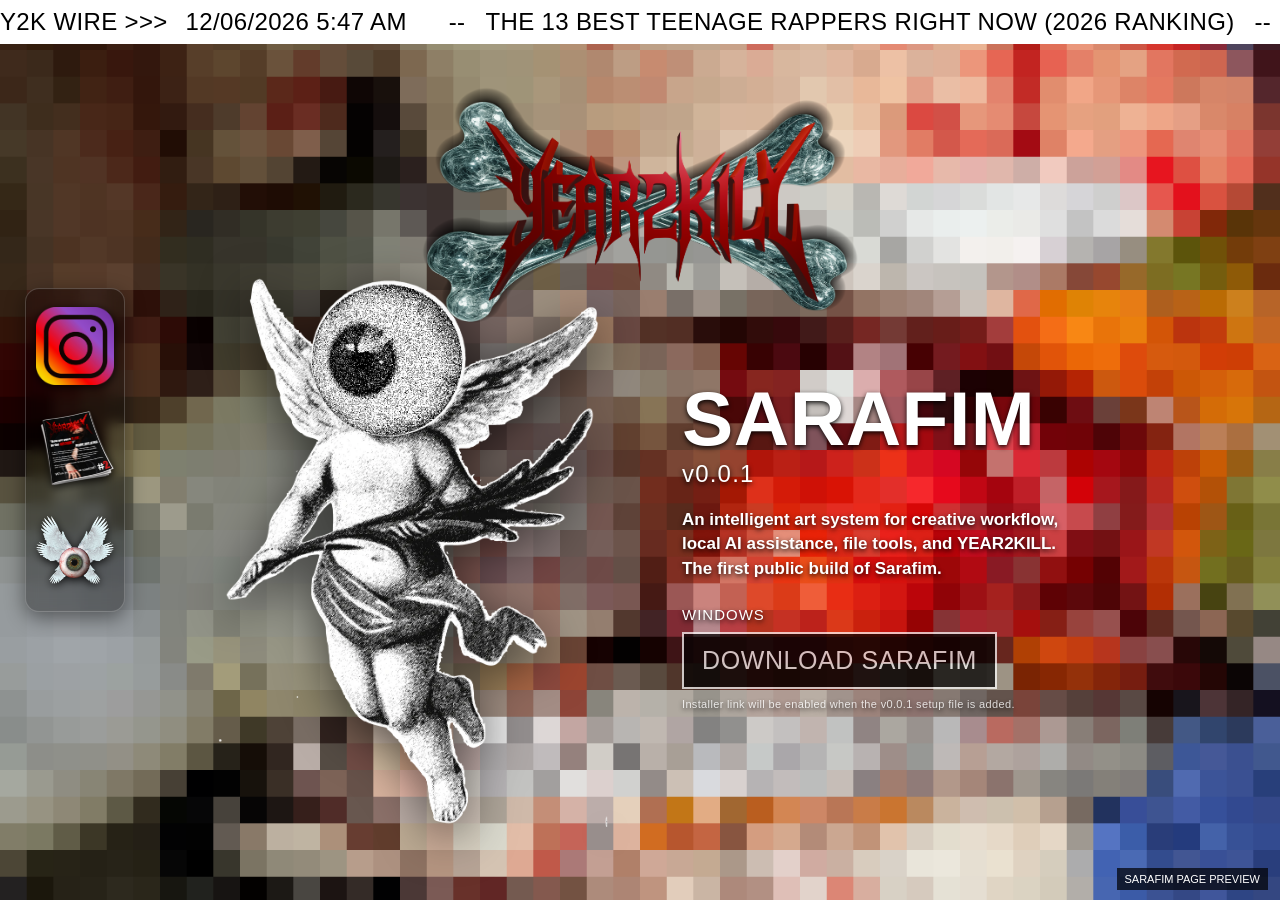
==== sarafim-preview.html @ e89e18f2 "Add Sarafim v0.0.1 installer page preview" ====
<!DOCTYPE html>
<html lang="en">
<head>
<meta charset="UTF-8">
<meta name="viewport" content="width=device-width,initial-scale=1,viewport-fit=cover">
<title>SARAFIM — v0.0.1 Preview</title>
<link rel="icon" type="image/png" href="Y2K2.png">
<style>
*{box-sizing:border-box}html,body{margin:0;min-height:100%;font-family:Arial,Helvetica,sans-serif}body{background:url("Gore.png") no-repeat center center fixed;background-size:cover;min-height:100dvh;overflow:hidden}.y2k-wire{position:fixed;top:0;left:0;width:100%;height:44px;background:#fff;overflow:hidden;white-space:nowrap;z-index:50}.wire-track{height:100%;display:flex;align-items:center;width:max-content;will-change:transform;animation:wire-scroll 60s linear infinite}.wire-copy{display:inline-flex;align-items:center;flex-shrink:0}.wire-brand,.wire-time,.wire-story,.wire-separator{font-family:Impact,Haettenschweiler,"Arial Narrow Bold",sans-serif;font-size:24px;line-height:44px;color:#000;text-transform:uppercase;letter-spacing:.35px}.wire-brand{margin-right:18px}.wire-time{margin-right:22px}.wire-story{color:#000;text-decoration:none}.wire-story:hover{text-decoration:underline}.wire-separator{margin:0 20px}@keyframes wire-scroll{from{transform:translateX(-50%)}to{transform:translateX(0)}}.y2k-wire:hover .wire-track{animation-play-state:paused}@keyframes float{0%,100%{transform:translateY(0)}50%{transform:translateY(-15px)}}.logo{width:520px;max-width:80vw;height:auto;animation:float 3s ease-in-out infinite;display:block;margin:0 auto}.logo-wrap{position:fixed;top:72px;left:50%;transform:translateX(-50%);z-index:5}.sidebar{position:fixed;left:25px;top:50%;transform:translateY(-50%);width:100px;padding:18px 10px;background:rgba(0,0,0,.35);backdrop-filter:blur(6px);-webkit-backdrop-filter:blur(6px);border:1px solid rgba(255,255,255,.20);border-radius:14px;box-shadow:0 6px 20px rgba(0,0,0,.45);z-index:20}.nav{display:flex;flex-direction:column;align-items:center;gap:20px}.nav img{width:78px;height:78px;object-fit:contain;filter:drop-shadow(0 2px 4px rgba(0,0,0,.85))}.sarafim-stage{min-height:100dvh;padding:240px 120px 45px 150px;display:flex;align-items:center;justify-content:center}.sarafim-content{display:flex;align-items:center;justify-content:center;gap:54px;width:min(1050px,78vw)}.sarafim-art{width:min(430px,37vw);max-height:62vh;object-fit:contain;display:block;filter:drop-shadow(0 12px 24px rgba(0,0,0,.6))}.sarafim-copy{width:min(430px,38vw);color:#fff;text-shadow:0 2px 5px rgba(0,0,0,.9)}.sarafim-copy h1{font-family:Impact,Haettenschweiler,"Arial Narrow Bold",sans-serif;font-size:clamp(54px,6vw,88px);line-height:.86;letter-spacing:.5px;margin:0 0 9px;text-transform:uppercase}.version{font-family:Impact,Haettenschweiler,"Arial Narrow Bold",sans-serif;font-size:24px;letter-spacing:1.2px;margin:0 0 20px}.description{font-size:17px;line-height:1.45;max-width:390px;margin:0 0 25px;font-weight:600}.platform{font-family:Impact,Haettenschweiler,"Arial Narrow Bold",sans-serif;font-size:15px;letter-spacing:1px;margin-bottom:9px}.download{display:inline-block;border:2px solid #fff;background:#000;color:#fff;text-decoration:none;font-family:Impact,Haettenschweiler,"Arial Narrow Bold",sans-serif;font-size:25px;letter-spacing:.6px;padding:12px 18px;cursor:default}.download.pending{opacity:.72}.note{font-size:11px;margin-top:9px;opacity:.78;letter-spacing:.35px}.preview-label{position:fixed;right:12px;bottom:10px;color:#fff;background:rgba(0,0,0,.7);padding:5px 8px;font-size:11px;z-index:30}
@media(max-width:700px){body{overflow:auto;background-attachment:scroll}.y2k-wire{height:38px}.wire-brand,.wire-time,.wire-story,.wire-separator{font-size:20px;line-height:38px}.wire-separator{margin:0 14px}.logo-wrap{position:relative;top:auto;left:auto;transform:none;padding-top:62px}.logo{width:300px;max-width:72vw}.sarafim-stage{padding:22px 18px 34px;min-height:auto}.sarafim-content{width:100%;display:flex;flex-direction:column;gap:18px}.sarafim-art{width:min(72vw,360px);max-height:none}.sarafim-copy{width:min(88vw,420px);text-align:center}.sarafim-copy h1{font-size:58px}.version{font-size:21px;margin-bottom:15px}.description{font-size:15px;line-height:1.4;margin-left:auto;margin-right:auto}.download{font-size:22px}.sidebar{position:relative;left:auto;top:auto;transform:none;width:auto;padding:8px 12px;margin:12px auto 24px;display:table}.nav{flex-direction:row;gap:18px}.nav img{width:52px;height:52px}.preview-label{display:none}}
@media(prefers-reduced-motion:reduce){.wire-track,.logo{animation:none}}
</style>
</head>
<body>
<div class="y2k-wire" aria-label="Y2K Wire live news ticker"><div class="wire-track" id="wireTrack"></div></div>
<div class="logo-wrap"><a href="index.html"><img class="logo" src="y2k2026.png" alt="YEAR2KILL"></a></div>
<div class="sidebar"><div class="nav"><a href="https://instagram.com/year2kill.chi" target="_blank" rel="noopener noreferrer"><img src="instagram.png" alt="Instagram"></a><a href="index.html"><img src="Y2K2.png" alt="YEAR2KILL"></a><a href="sarafim.html"><img src="Sarafim.png" alt="Sarafim"></a></div></div>
<main class="sarafim-stage">
  <section class="sarafim-content" aria-label="Sarafim v0.0.1">
    <img class="sarafim-art" src="angel2.png" alt="Sarafim v0.0.1 official angel icon">
    <div class="sarafim-copy">
      <h1>SARAFIM</h1>
      <div class="version">v0.0.1</div>
      <p class="description">An intelligent art system for creative workflow, local AI assistance, file tools, and YEAR2KILL. The first public build of Sarafim.</p>
      <div class="platform">WINDOWS</div>
      <span class="download pending">DOWNLOAD SARAFIM</span>
      <div class="note">Installer link will be enabled when the v0.0.1 setup file is added.</div>
    </div>
  </section>
</main>
<div class="preview-label">SARAFIM PAGE PREVIEW</div>
<script>
const track=document.getElementById('wireTrack');const OFFLINE={stories:[{headline:'Y2K WIRE // LIVE FEED TEMPORARILY UNAVAILABLE',url:'#'}]};function localDateTime(){const n=new Date(),d=new Intl.DateTimeFormat(undefined,{month:'2-digit',day:'2-digit',year:'numeric'}).format(n),t=new Intl.DateTimeFormat(undefined,{hour:'numeric',minute:'2-digit'}).format(n);return `${d} ${t}`}function buildCopy(stories){const c=document.createElement('div');c.className='wire-copy';const b=document.createElement('span');b.className='wire-brand';b.textContent='Y2K WIRE >>>';c.appendChild(b);const tm=document.createElement('span');tm.className='wire-time live-time';tm.textContent=localDateTime();c.appendChild(tm);for(const s of stories){const sep=document.createElement('span');sep.className='wire-separator';sep.textContent='--';c.appendChild(sep);const a=document.createElement('a');a.className='wire-story';a.textContent=s.headline;a.href=s.url||'#';if(s.url&&s.url!=='#'){a.target='_blank';a.rel='noopener noreferrer'}c.appendChild(a)}return c}function updateClock(){document.querySelectorAll('.live-time').forEach(e=>e.textContent=localDateTime())}function adaptSpeed(){requestAnimationFrame(()=>{const c=track.querySelector('.wire-copy');if(c)track.style.animationDuration=`${Math.max(40,c.scrollWidth/(innerWidth<=700?76:92))}s`})}function renderWire(d){const s=(d.stories||[]).filter(x=>x&&x.headline).slice(0,100);if(!s.length)s.push(...OFFLINE.stories);track.replaceChildren(buildCopy(s),buildCopy(s));updateClock();adaptSpeed()}async function loadWire(){try{const r=await fetch(`wire.json?v=${Date.now()}`,{cache:'no-store'});renderWire(r.ok?await r.json():OFFLINE)}catch{renderWire(OFFLINE)}}loadWire();setInterval(updateClock,30000);window.addEventListener('resize',adaptSpeed);
</script>
</body>
</html>
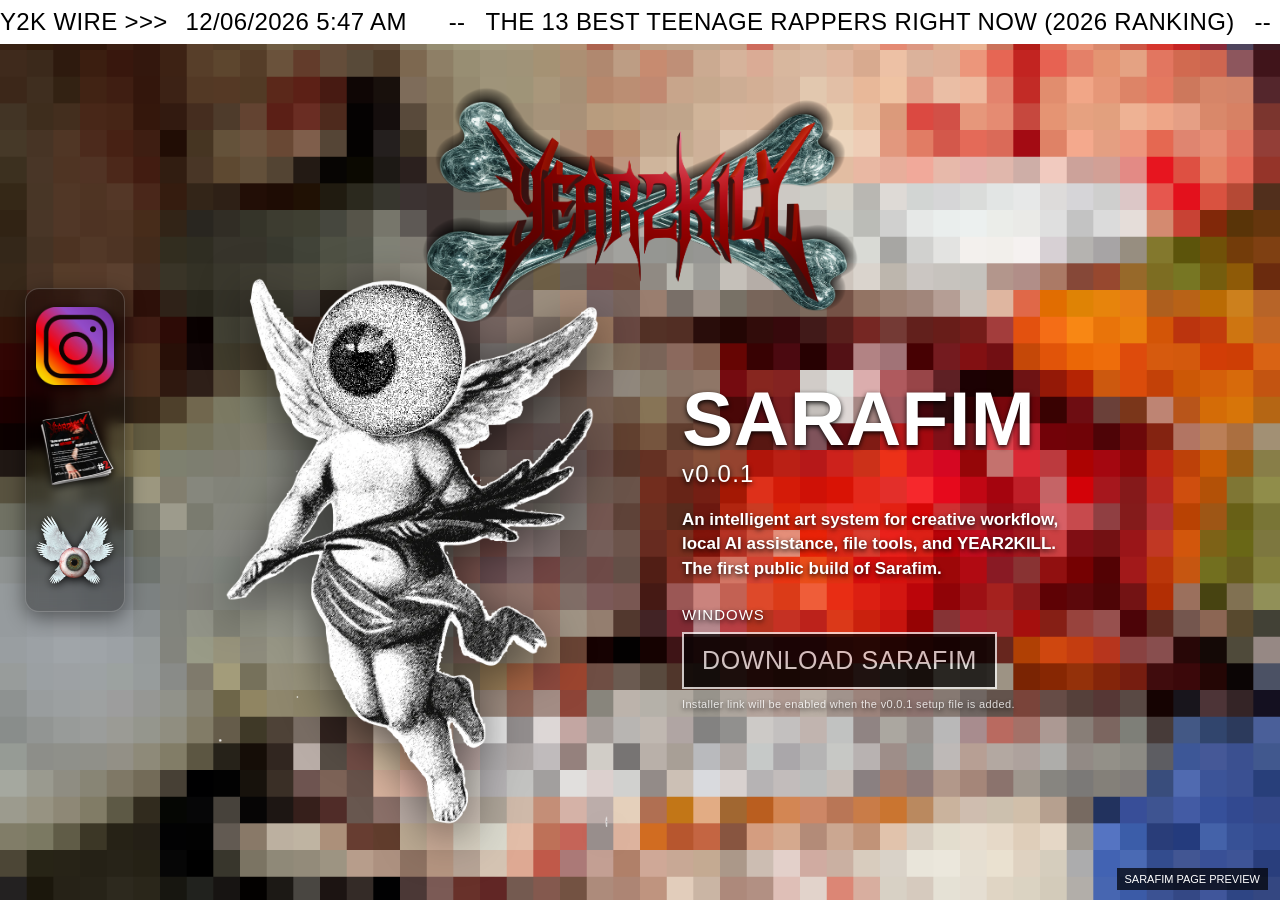
==== commit d0250ebd: "Place Sarafim mobile navigation below angel and download content" ====
--- a/sarafim-preview.html
+++ b/sarafim-preview.html
@@ -14,7 +14,6 @@
 <body>
 <div class="y2k-wire" aria-label="Y2K Wire live news ticker"><div class="wire-track" id="wireTrack"></div></div>
 <div class="logo-wrap"><a href="index.html"><img class="logo" src="y2k2026.png" alt="YEAR2KILL"></a></div>
-<div class="sidebar"><div class="nav"><a href="https://instagram.com/year2kill.chi" target="_blank" rel="noopener noreferrer"><img src="instagram.png" alt="Instagram"></a><a href="index.html"><img src="Y2K2.png" alt="YEAR2KILL"></a><a href="sarafim.html"><img src="Sarafim.png" alt="Sarafim"></a></div></div>
 <main class="sarafim-stage">
   <section class="sarafim-content" aria-label="Sarafim v0.0.1">
     <img class="sarafim-art" src="angel2.png" alt="Sarafim v0.0.1 official angel icon">
@@ -28,6 +27,7 @@
     </div>
   </section>
 </main>
+<div class="sidebar"><div class="nav"><a href="https://instagram.com/year2kill.chi" target="_blank" rel="noopener noreferrer"><img src="instagram.png" alt="Instagram"></a><a href="index.html"><img src="Y2K2.png" alt="YEAR2KILL"></a><a href="sarafim.html"><img src="Sarafim.png" alt="Sarafim"></a></div></div>
 <div class="preview-label">SARAFIM PAGE PREVIEW</div>
 <script>
 const track=document.getElementById('wireTrack');const OFFLINE={stories:[{headline:'Y2K WIRE // LIVE FEED TEMPORARILY UNAVAILABLE',url:'#'}]};function localDateTime(){const n=new Date(),d=new Intl.DateTimeFormat(undefined,{month:'2-digit',day:'2-digit',year:'numeric'}).format(n),t=new Intl.DateTimeFormat(undefined,{hour:'numeric',minute:'2-digit'}).format(n);return `${d} ${t}`}function buildCopy(stories){const c=document.createElement('div');c.className='wire-copy';const b=document.createElement('span');b.className='wire-brand';b.textContent='Y2K WIRE >>>';c.appendChild(b);const tm=document.createElement('span');tm.className='wire-time live-time';tm.textContent=localDateTime();c.appendChild(tm);for(const s of stories){const sep=document.createElement('span');sep.className='wire-separator';sep.textContent='--';c.appendChild(sep);const a=document.createElement('a');a.className='wire-story';a.textContent=s.headline;a.href=s.url||'#';if(s.url&&s.url!=='#'){a.target='_blank';a.rel='noopener noreferrer'}c.appendChild(a)}return c}function updateClock(){document.querySelectorAll('.live-time').forEach(e=>e.textContent=localDateTime())}function adaptSpeed(){requestAnimationFrame(()=>{const c=track.querySelector('.wire-copy');if(c)track.style.animationDuration=`${Math.max(40,c.scrollWidth/(innerWidth<=700?76:92))}s`})}function renderWire(d){const s=(d.stories||[]).filter(x=>x&&x.headline).slice(0,100);if(!s.length)s.push(...OFFLINE.stories);track.replaceChildren(buildCopy(s),buildCopy(s));updateClock();adaptSpeed()}async function loadWire(){try{const r=await fetch(`wire.json?v=${Date.now()}`,{cache:'no-store'});renderWire(r.ok?await r.json():OFFLINE)}catch{renderWire(OFFLINE)}}loadWire();setInterval(updateClock,30000);window.addEventListener('resize',adaptSpeed);
